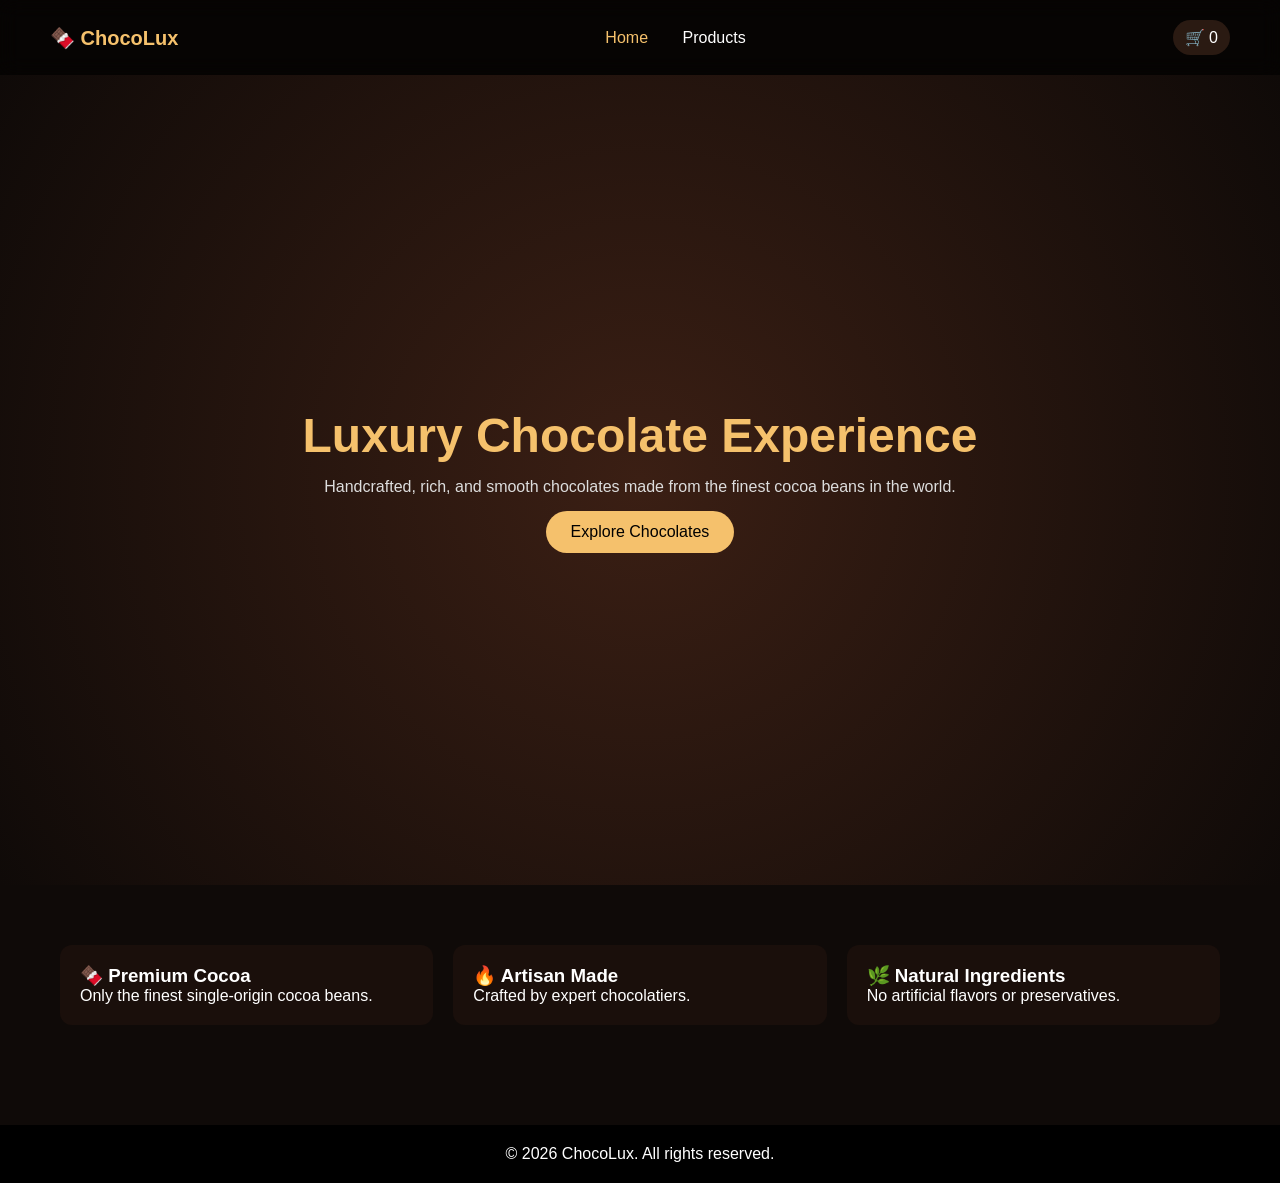
==== index.html @ 9b8a6a9a "Create index.html" ====
<!DOCTYPE html>
<html lang="en">
<head>
<meta charset="UTF-8" />
<meta name="viewport" content="width=device-width, initial-scale=1.0"/>
<title>ChocoLux | Premium Chocolate</title>
<link rel="stylesheet" href="styles.css">
</head>

<body>

<header class="navbar">
  <div class="logo">🍫 ChocoLux</div>

  <nav>
    <a href="index.html" class="active">Home</a>
    <a href="products.html">Products</a>
  </nav>

  <div class="cart">
    🛒 <span id="cartCount">0</span>
  </div>
</header>

<section class="hero">
  <div class="hero-content">
    <h1>Luxury Chocolate Experience</h1>
    <p>Handcrafted, rich, and smooth chocolates made from the finest cocoa beans in the world.</p>
    <a href="products.html" class="btn">Explore Chocolates</a>
  </div>
</section>

<section class="features">
  <div class="card reveal">
    <h3>🍫 Premium Cocoa</h3>
    <p>Only the finest single-origin cocoa beans.</p>
  </div>

  <div class="card reveal">
    <h3>🔥 Artisan Made</h3>
    <p>Crafted by expert chocolatiers.</p>
  </div>

  <div class="card reveal">
    <h3>🌿 Natural Ingredients</h3>
    <p>No artificial flavors or preservatives.</p>
  </div>
</section>

<footer>
  <p>© 2026 ChocoLux. All rights reserved.</p>
</footer>

<script src="script.js"></script>
</body>
</html>
---- styles.css ----
* {
  margin: 0;
  padding: 0;
  box-sizing: border-box;
  font-family: "Arial", sans-serif;
}

body {
  background: #0f0a08;
  color: #fff;
}

/* NAVBAR */
.navbar {
  display: flex;
  justify-content: space-between;
  align-items: center;
  padding: 20px 50px;
  background: rgba(0,0,0,0.6);
  backdrop-filter: blur(10px);
  position: sticky;
  top: 0;
  z-index: 100;
}

.logo {
  font-size: 20px;
  font-weight: bold;
  color: #f5c16c;
}

nav a {
  margin: 0 15px;
  color: #fff;
  text-decoration: none;
  transition: 0.3s;
}

nav a:hover,
nav a.active {
  color: #f5c16c;
}

/* CART */
.cart {
  background: #2a1a12;
  padding: 8px 12px;
  border-radius: 20px;
}

/* HERO */
.hero {
  height: 90vh;
  display: flex;
  align-items: center;
  justify-content: center;
  text-align: center;
  background: radial-gradient(circle, #3b1f14, #0f0a08);
}

.hero h1 {
  font-size: 3rem;
  color: #f5c16c;
}

.hero p {
  margin: 15px 0;
  color: #ddd;
}

.btn {
  display: inline-block;
  padding: 12px 25px;
  background: #f5c16c;
  color: #000;
  border-radius: 30px;
  text-decoration: none;
  transition: 0.3s;
}

.btn:hover {
  transform: scale(1.05);
}

/* FEATURES */
.features {
  display: grid;
  grid-template-columns: repeat(auto-fit, minmax(250px, 1fr));
  gap: 20px;
  padding: 60px;
}

.card {
  background: #1a0f0b;
  padding: 20px;
  border-radius: 12px;
  transition: 0.3s;
}

.card:hover {
  transform: translateY(-5px);
}

/* PRODUCTS */
.products-hero {
  text-align: center;
  padding: 60px 20px;
}

.grid {
  display: grid;
  grid-template-columns: repeat(auto-fit, minmax(250px, 1fr));
  padding: 40px;
  gap: 20px;
}

.product {
  background: #1a0f0b;
  padding: 15px;
  border-radius: 12px;
  transition: 0.3s;
}

.product img {
  width: 100%;
  border-radius: 10px;
}

.product button {
  margin-top: 10px;
  padding: 10px;
  width: 100%;
  border: none;
  background: #f5c16c;
  cursor: pointer;
  border-radius: 8px;
}

.product:hover {
  transform: scale(1.03);
}

/* TOAST */
#toast {
  position: fixed;
  bottom: 20px;
  right: 20px;
  background: #f5c16c;
  color: #000;
  padding: 10px 15px;
  border-radius: 8px;
  display: none;
}

/* FOOTER */
footer {
  text-align: center;
  padding: 20px;
  background: #000;
  margin-top: 40px;
}

/* REVEAL ANIMATION */
.reveal {
  opacity: 0;
  transform: translateY(20px);
  transition: 0.6s ease;
}

.reveal.active {
  opacity: 1;
  transform: translateY(0);
}
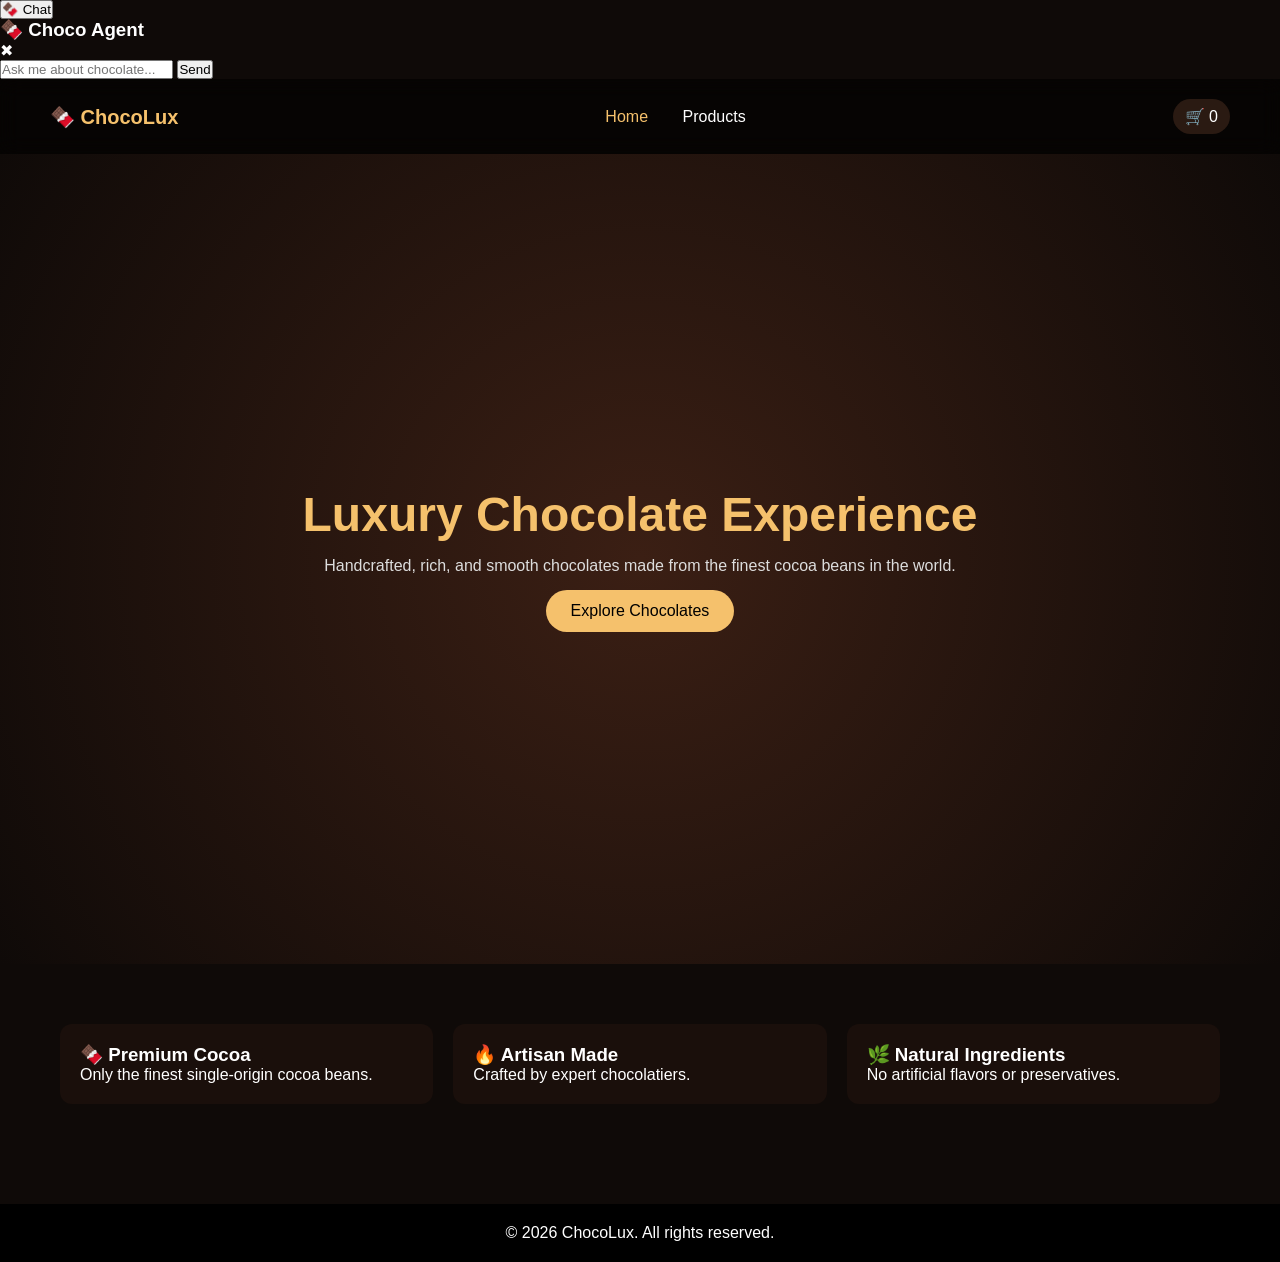
==== commit 9d273e12: "Update index.html" ====
--- a/index.html
+++ b/index.html
@@ -6,6 +6,24 @@
 <title>ChocoLux | Premium Chocolate</title>
 <link rel="stylesheet" href="styles.css">
 </head>
+
+<!-- CHAT BUTTON -->
+<button id="chatBtn" onclick="toggleChat()">🍫 Chat</button>
+
+<!-- CHAT BOX -->
+<div id="chatBox" class="chat-hidden">
+
+  <div class="chat-header">
+    <h3>🍫 Choco Agent</h3>
+    <span onclick="toggleChat()">✖</span>
+  </div>
+
+  <div id="messages"></div>
+
+  <input id="userInput" placeholder="Ask me about chocolate..." />
+  <button onclick="sendMessage()">Send</button>
+
+</div>
 
 <body>
 
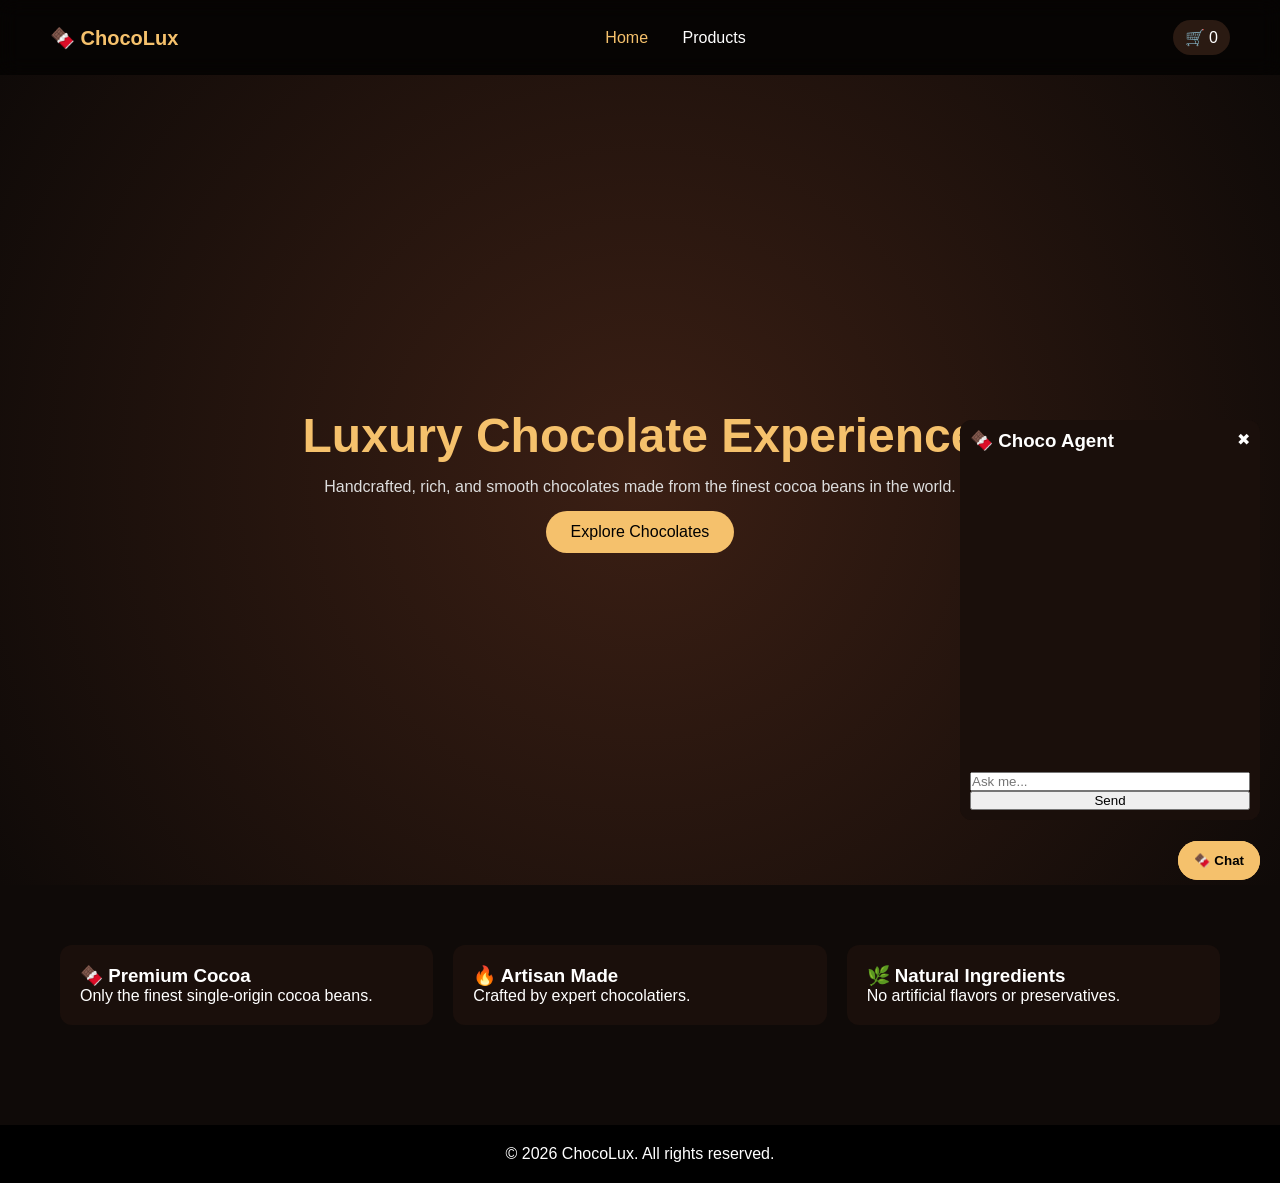
==== commit fbb3e5dc: "Update index.html" ====
--- a/index.html
+++ b/index.html
@@ -24,6 +24,20 @@
   <button onclick="sendMessage()">Send</button>
 
 </div>
+
+<button id="chatBtn" onclick="toggleChat()">🍫 Chat</button>
+
+<div id="chatBox" class="chat-hidden">
+  <div class="chat-header">
+    <h3>🍫 Choco Agent</h3>
+    <span onclick="toggleChat()">✖</span>
+  </div>
+
+  <div id="messages"></div>
+
+  <input id="userInput" placeholder="Ask me..." />
+  <button onclick="sendMessage()">Send</button>
+</div>  
 
 <body>
 
--- a/styles.css
+++ b/styles.css
@@ -9,6 +9,55 @@
   background: #0f0a08;
   color: #fff;
 }
+
+#chatBtn {
+  position: fixed;
+  bottom: 20px;
+  right: 20px;
+  background: #f5c16c;
+  border: none;
+  padding: 12px 16px;
+  border-radius: 50px;
+  cursor: pointer;
+  font-weight: bold;
+}
+
+#chatBox {
+  position: fixed;
+  bottom: 80px;
+  right: 20px;
+  width: 300px;
+  height: 400px;
+  background: #1a0f0b;
+  color: white;
+  border-radius: 12px;
+  display: flex;
+  flex-direction: column;
+  padding: 10px;
+}
+
+.chat-hidden {
+  display: none;
+}
+
+.chat-header {
+  display: flex;
+  justify-content: space-between;
+  margin-bottom: 10px;
+}
+
+#messages {
+  flex: 1;
+  overflow-y: auto;
+  margin-bottom: 10px;
+  font-size: 14px;
+}
+
+
+
+
+
+
 
 /* NAVBAR */
 .navbar {
